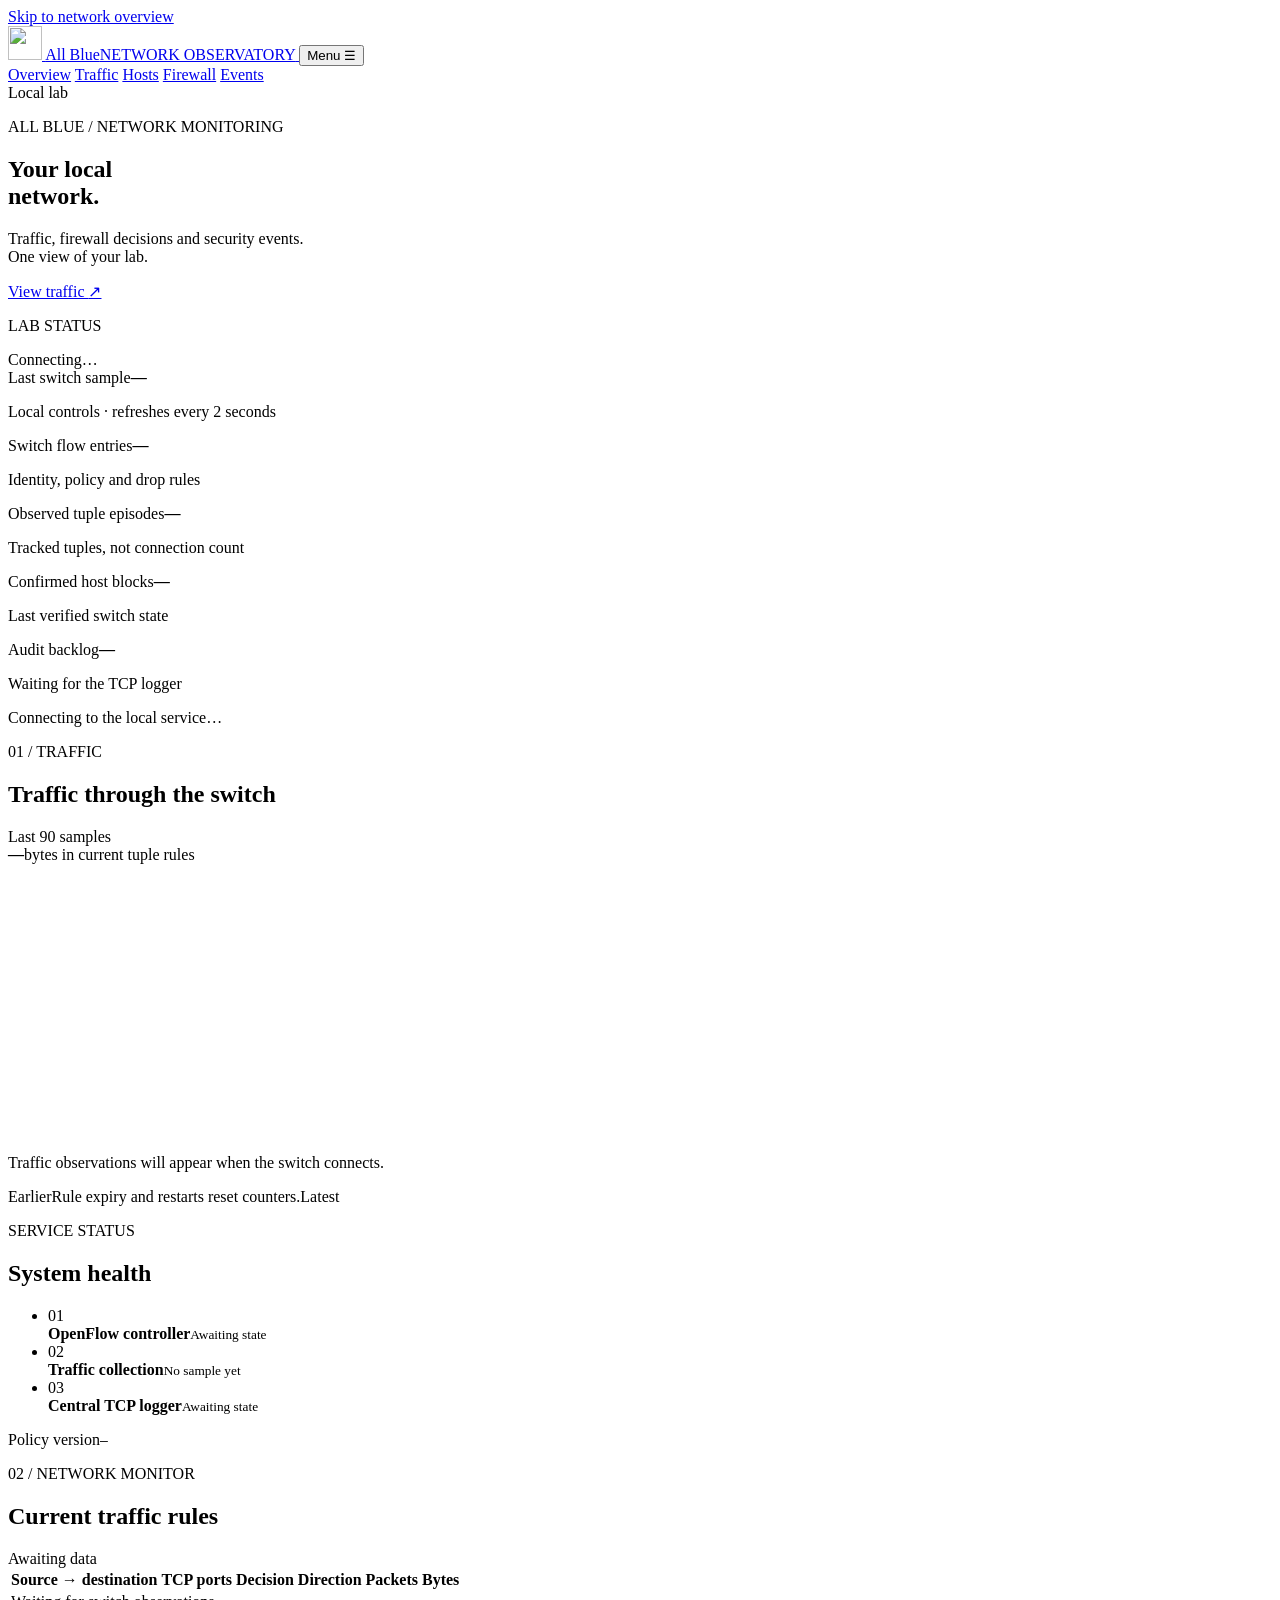
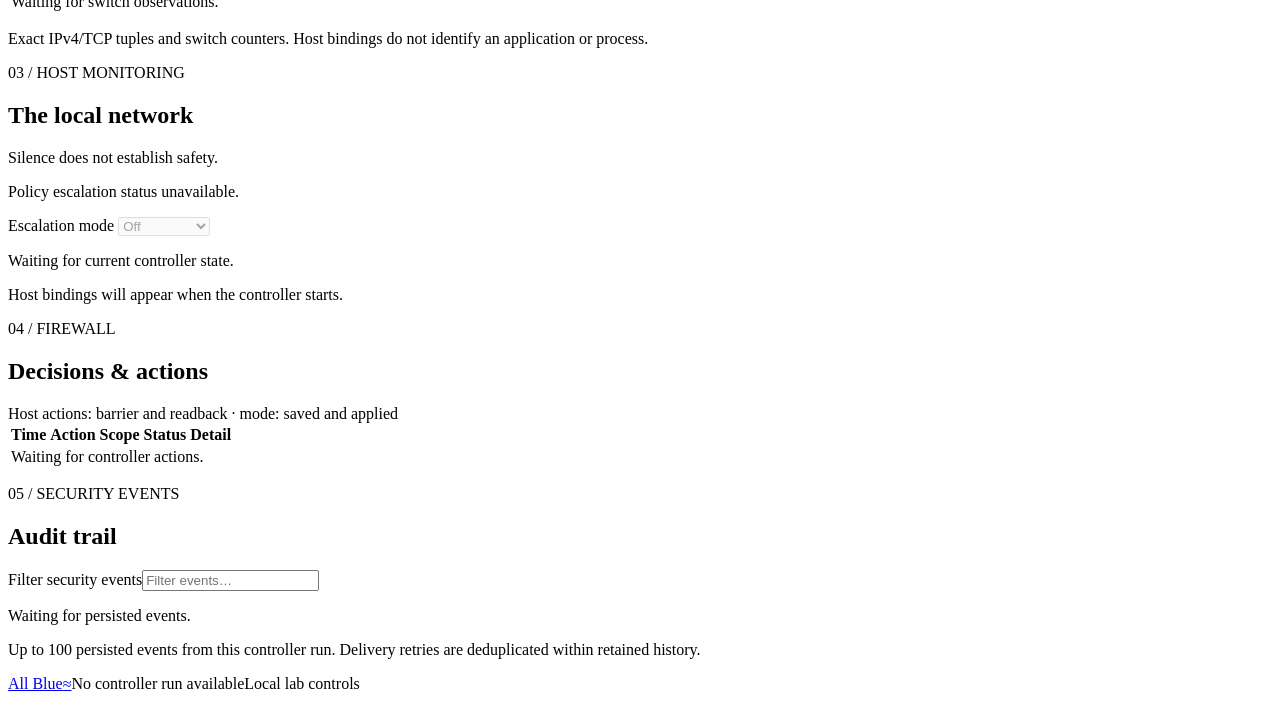
==== all_blue/web/index.html @ 566922b7 "Add files via upload" ====
<!doctype html>
<html lang="en">
<head>
  <meta charset="utf-8">
  <meta name="viewport" content="width=device-width, initial-scale=1">
  <meta name="color-scheme" content="light">
  <meta name="theme-color" content="#103f46">
  <title>All Blue · Network Observatory</title>
  <link rel="icon" href="/favicon.svg">
  <link rel="stylesheet" href="/style.css">
  <script type="module" src="/app.js"></script>
</head>
<body>
  <a class="skip" href="#overview">Skip to network overview</a>
  <header class="site-header">
    <div class="navigation container">
      <a class="brand" href="#overview" aria-label="All Blue overview">
        <img src="/favicon.svg" alt="" width="34" height="34">
        <span>All Blue<span class="brand-note">NETWORK OBSERVATORY</span></span>
      </a>
      <button id="menu-toggle" class="menu-toggle" type="button" aria-expanded="false" aria-controls="main-nav">Menu <span aria-hidden="true">☰</span></button>
      <nav id="main-nav" aria-label="Main navigation">
        <a href="#overview" aria-current="location">Overview</a>
        <a href="#network">Traffic</a>
        <a href="#hosts">Hosts</a>
        <a href="#activity">Firewall</a>
        <a href="#events">Events</a>
      </nav>
      <span class="local-label"><span aria-hidden="true"></span> Local lab</span>
    </div>
  </header>

  <main>
    <section id="overview" class="overview" aria-labelledby="page-title">
      <div class="hero">
        <div class="hero-inner container">
          <div class="hero-copy">
            <p class="eyebrow">ALL BLUE / NETWORK MONITORING</p>
            <h1 id="page-title">Your local<br><strong>network.</strong></h1>
            <p class="hero-description">Traffic, firewall decisions and security events.<br>One view of your lab.</p>
            <a class="button" href="#network">View traffic <span aria-hidden="true">↗</span></a>
          </div>
          <div class="hero-status">
            <p class="eyebrow">LAB STATUS</p>
            <span id="connection" class="badge neutral" role="status">Connecting…</span>
            <div class="sample"><span>Last switch sample</span><strong id="sample-time">—</strong></div>
            <p>Local controls · refreshes every 2 seconds</p>
          </div>
        </div>
      </div>
      <div class="container overview-content">
        <div class="metrics" aria-label="Network summary">
          <article class="metric">
            <span class="metric-label">Switch flow entries</span><strong id="metric-rules">—</strong>
            <p>Identity, policy and drop rules</p>
          </article>
          <article class="metric">
            <span class="metric-label">Observed tuple episodes</span><strong id="metric-tuples">—</strong>
            <p>Tracked tuples, not connection count</p>
          </article>
          <article class="metric">
            <span class="metric-label">Confirmed host blocks</span><strong id="metric-blocks">—</strong>
            <p>Last verified switch state</p>
          </article>
          <article class="metric">
            <span class="metric-label">Audit backlog</span><strong id="metric-backlog">—</strong>
            <p id="audit-detail">Waiting for the TCP logger</p>
          </article>
        </div>
        <p id="notice" class="notice neutral" role="status">Connecting to the local service…</p>
        <div class="overview-grid">
          <article class="chart-panel" aria-labelledby="chart-title">
            <div class="panel-heading">
              <div><p class="eyebrow">01 / TRAFFIC</p><h2 id="chart-title">Traffic through the switch</h2></div>
              <span class="section-note">Last 90 samples</span>
            </div>
            <div class="chart-value"><strong id="chart-total">—</strong><span>bytes in current tuple rules</span></div>
            <div class="chart-wrap">
              <svg id="chart" viewBox="0 0 700 150" role="img" aria-label="Byte counters for currently installed tuple rules"></svg>
              <p id="chart-empty" class="chart-empty">Traffic observations will appear when the switch connects.</p>
            </div>
            <div class="chart-footer"><span>Earlier</span><span>Rule expiry and restarts reset counters.</span><span>Latest</span></div>
          </article>
          <article class="health-panel" aria-labelledby="health-title">
            <div class="panel-heading"><div><p class="eyebrow">SERVICE STATUS</p><h2 id="health-title">System health</h2></div></div>
            <ul class="health-list">
              <li><span aria-hidden="true">01</span><div><strong>OpenFlow controller</strong><small id="health-controller">Awaiting state</small></div></li>
              <li><span aria-hidden="true">02</span><div><strong>Traffic collection</strong><small id="health-telemetry">No sample yet</small></div></li>
              <li><span aria-hidden="true">03</span><div><strong>Central TCP logger</strong><small id="health-logger">Awaiting state</small></div></li>
            </ul>
            <div class="run-info"><span>Policy version</span><code id="policy-version">—</code></div>
          </article>
        </div>
      </div>
    </section>

    <section id="network" class="container section" aria-labelledby="traffic-title">
      <div class="section-heading">
        <div><p class="eyebrow">02 / NETWORK MONITOR</p><h2 id="traffic-title">Current traffic rules</h2></div>
        <span id="flow-count" class="subtle-pill">Awaiting data</span>
      </div>
      <div class="table-wrap" tabindex="0" role="region" aria-label="Traffic rules; scroll horizontally for more columns">
        <table>
          <thead><tr><th scope="col">Source → destination</th><th scope="col">TCP ports</th><th scope="col">Decision</th><th scope="col">Direction</th><th scope="col">Packets</th><th scope="col">Bytes</th></tr></thead>
          <tbody id="flows"><tr><td colspan="6" class="empty">Waiting for switch observations.</td></tr></tbody>
        </table>
      </div>
      <p class="table-note">Exact IPv4/TCP tuples and switch counters. Host bindings do not identify an application or process.</p>
    </section>

    <section id="hosts" class="hosts-section" aria-labelledby="hosts-title">
      <div class="container section">
        <div class="section-heading">
          <div><p class="eyebrow">03 / HOST MONITORING</p><h2 id="hosts-title">The local network</h2></div>
          <span class="section-note">Silence does not establish safety.</span>
        </div>
        <div class="escalation-controls">
          <p id="escalation-status" class="section-note escalation-summary">Policy escalation status unavailable.</p>
          <div class="mode-control"><label for="escalation-mode">Escalation mode</label>
            <select id="escalation-mode" disabled aria-describedby="mode-result">
              <option value="" disabled>Unavailable</option>
              <option value="off">Off</option>
              <option value="observe">Observe</option>
              <option value="enforce">Enforce</option>
            </select>
          </div>
        </div>
        <p id="mode-result" class="command-result mode-result" role="status">Waiting for current controller state.</p>
        <div id="host-grid" class="host-grid"><p class="empty">Host bindings will appear when the controller starts.</p></div>
      </div>
    </section>

    <section id="activity" class="container section" aria-labelledby="activity-title">
      <div class="section-heading">
        <div><p class="eyebrow">04 / FIREWALL</p><h2 id="activity-title">Decisions &amp; actions</h2></div>
        <span class="section-note">Host actions: barrier and readback · mode: saved and applied</span>
      </div>
      <div class="table-wrap" tabindex="0" role="region" aria-label="Firewall actions; scroll horizontally for more columns">
        <table>
          <thead><tr><th scope="col">Time</th><th scope="col">Action</th><th scope="col">Scope</th><th scope="col">Status</th><th scope="col">Detail</th></tr></thead>
          <tbody id="operations"><tr><td colspan="5" class="empty">Waiting for controller actions.</td></tr></tbody>
        </table>
      </div>
    </section>

    <section id="events" class="container section events-section" aria-labelledby="events-title">
      <div class="section-heading">
        <div><p class="eyebrow">05 / SECURITY EVENTS</p><h2 id="events-title">Audit trail</h2></div>
        <label class="search"><span class="sr-only">Filter security events</span><input id="event-filter" type="search" placeholder="Filter events…" maxlength="100"></label>
      </div>
      <div id="event-list" class="event-list"><p class="empty">Waiting for persisted events.</p></div>
      <p class="table-note">Up to 100 persisted events from this controller run. Delivery retries are deduplicated within retained history.</p>
    </section>
  </main>

  <footer class="site-footer">
    <div class="container footer-inner"><a class="brand" href="#overview">All Blue<span aria-hidden="true">≈</span></a><span id="run-id">No controller run available</span><span>Local lab controls</span></div>
  </footer>
</body>
</html>
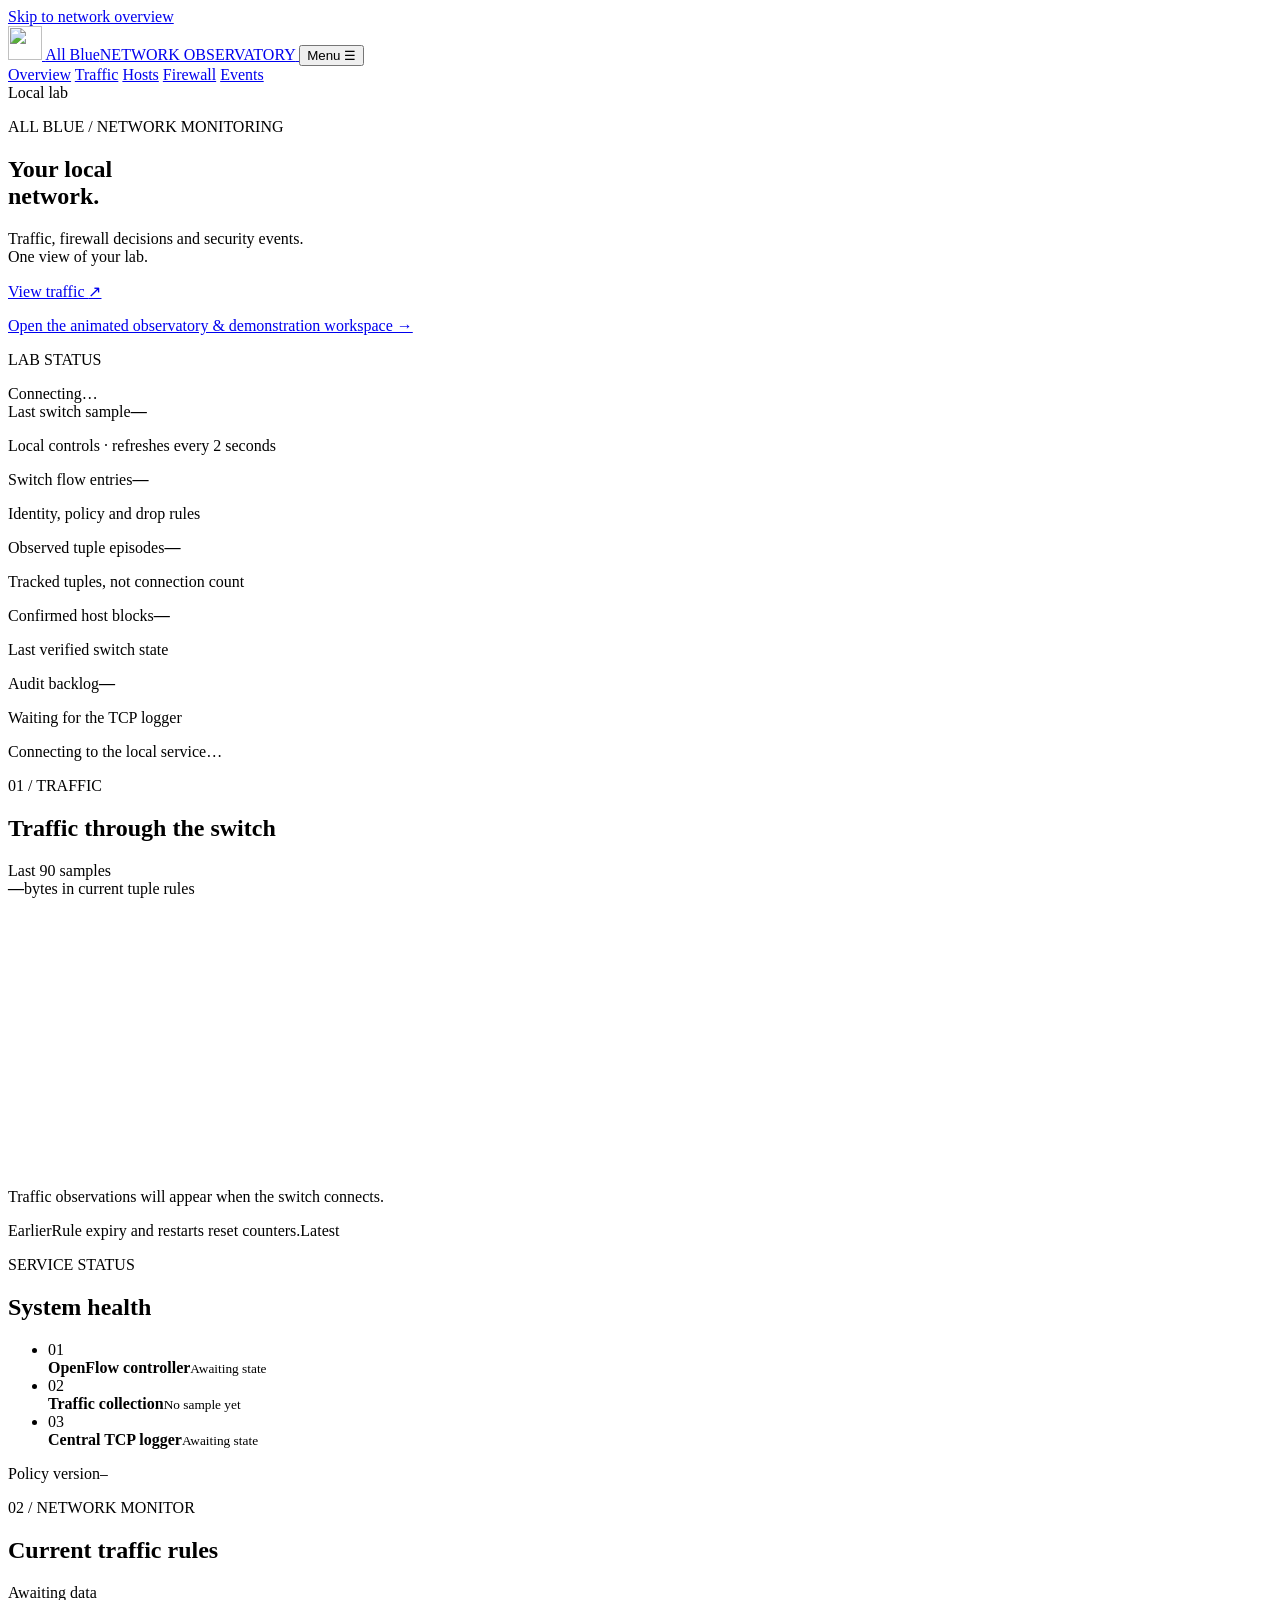
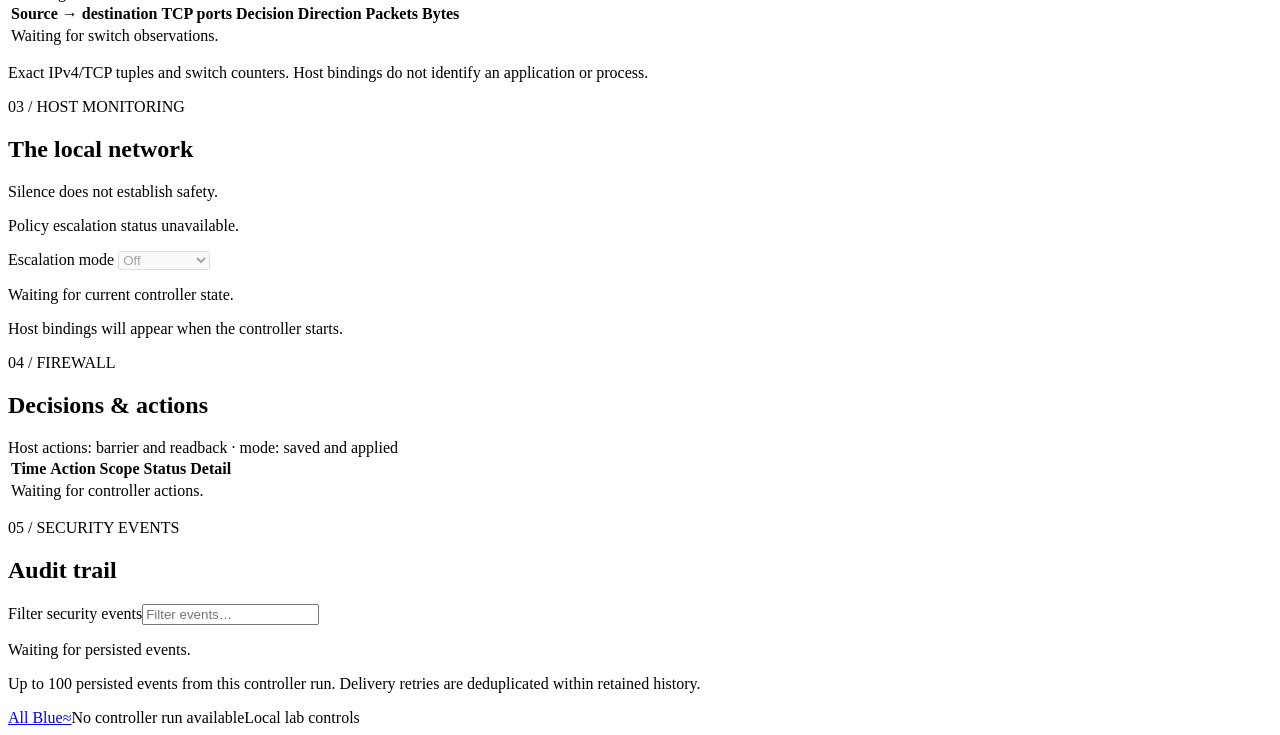
==== commit 5e22d3c8: "Add files via upload" ====
--- a/all_blue/web/index.html
+++ b/all_blue/web/index.html
@@ -39,6 +39,7 @@
             <h1 id="page-title">Your local<br><strong>network.</strong></h1>
             <p class="hero-description">Traffic, firewall decisions and security events.<br>One view of your lab.</p>
             <a class="button" href="#network">View traffic <span aria-hidden="true">↗</span></a>
+            <p><a href="/observatory">Open the animated observatory &amp; demonstration workspace →</a></p>
           </div>
           <div class="hero-status">
             <p class="eyebrow">LAB STATUS</p>
